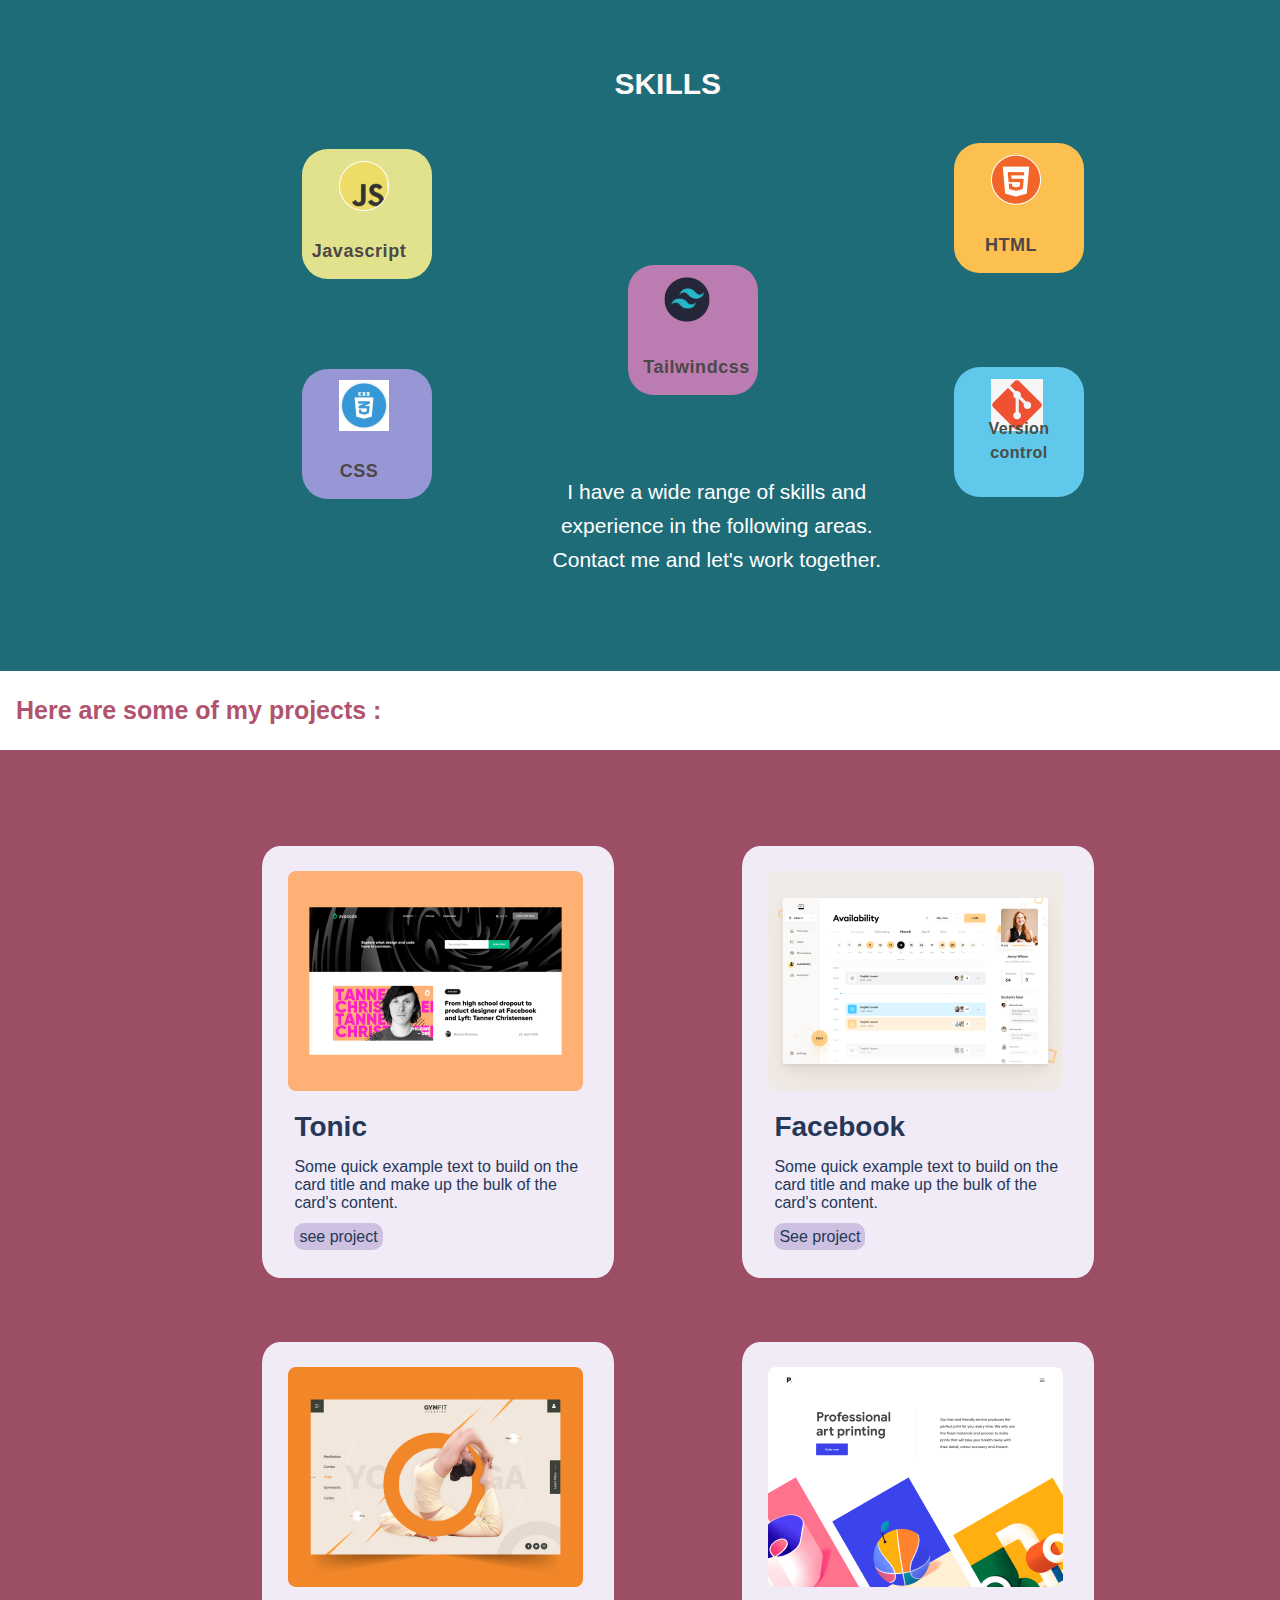
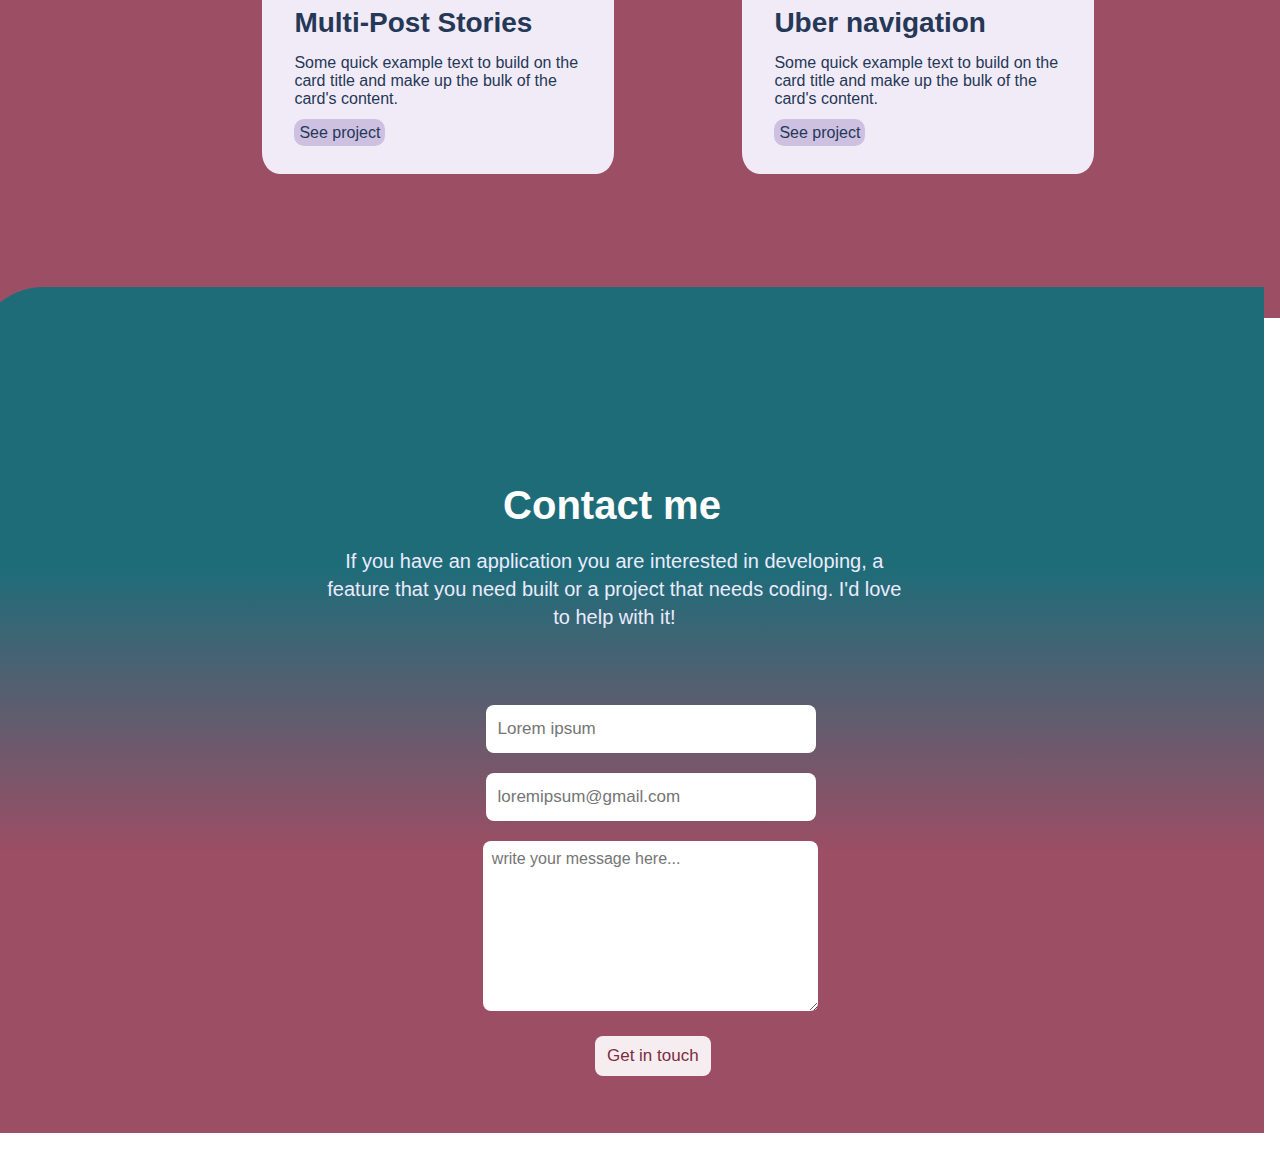
==== index.html @ de5672c7 "Add information for the site" ====
<!doctype html>
<html lang="en">
  <head>
    <meta charset="utf-8">
    <meta name="viewport" content="width=device-width, initial-scale=1">
    <link rel="stylesheet" href="style.css">
    <title>Personal portfolio</title>
  </head>
  <body>
    <!-- Homepage -->
    
    <!-- Skills -->
    <section id="skills" style="margin-top: -3.4rem">
        <h2>SKILLS </h2>
        <ul id="tech">
            <li><button class="tag tag1"> Javascript</button></li>
            <li><button class="tag tag2"> HTML</button></li>
            <li><button class="tag tag3"> CSS</button></li>
            <li><button class="tag tag4"> Version control</button></li>
            <li><button class="tag tag5">Tailwindcss<img src="assets/tailwind icon.png" class="tailwind-icon" alt=""></button></li>    
        </ul>
        <p class="skills-text">I have a wide range of skills and experience in the following areas. Contact me and let's work together.</p>
    </section>
    <!-- Projects -->
    <h3>Here are some of my projects :</h3>
    <div id="projects">
         <div class="card card1">
            <img src="assets/Snapshoot.png" class="card-img" alt="...">
            <div class="card-body">
              <h5 class="card-title">Tonic</h5>
              <p class="card-text">Some quick example text to build on the card title and make up the bulk of the card's content.</p>
              <a href="#" class="btn btn-primary">see project</a>
            </div>
          </div>
          <div class="card card2">
            <img src="assets/Snapshoot2.png" class="card-img" alt="...">
            <div class="card-body">
              <h5 class="card-title">Facebook</h5>
              <p class="card-text">Some quick example text to build on the card title and make up the bulk of the card's content.</p>
              <a href="#" class="btn btn-primary">See project</a>
            </div>
          </div>
          <div class="card card3">
            <img src="assets/Snapshoot3.png" class="card-img" alt="...">
            <div class="card-body">
              <h5 class="card-title">Multi-Post Stories</h5>
              <p class="card-text">Some quick example text to build on the card title and make up the bulk of the card's content.</p>
              <a href="#" class="btn btn-primary">See project</a>
            </div>
          </div>
          <div class="card card4">
            <img src="assets/Snapshoot4.png" class="card-img" alt="...">
            <div class="card-body">
              <h5 class="card-title">Uber navigation</h5>
              <p class="card-text">Some quick example text to build on the card title and make up the bulk of the card's content.</p>
              <a href="#" class="btn btn-primary">See project</a>
            </div>
          </div>
    </div>
    <!-- Contact -->
    <footer id="contact" class="footer">
        <section class="footer-container">
            <h2 id="footer-head" class="footer-heading">Contact me</h2>
            <p class="footer-paragraph">If you have an application you are interested in developing, a feature that you need built or a project that needs coding. I'd love to help with it!</p>
            <form id="form" action="https://formspree.io/f/xwkjzpov" method="POST">
               <ul class="flex">
                <li>
                    <label for="name">
                        <input id="name" type="text" maxlength="30" placeholder="Lorem ipsum" required>
                    </label>
                </li>
                <li>
                    <label for="email">
                        <input id="email" type="email" placeholder="loremipsum@gmail.com" required>
                    </label>
                </li>
                <li>
                    <textarea name="text" id="text" cols="30" rows="10" maxlength="500" placeholder="write your message here..." required></textarea>
                </li>
                <button type="submit" id="submit" value="submit"  class="submitform">Get in touch</button>
               </ul>
               <div class="failed failed1 validate-email-disabled">Error, Form is not sent: Upper-Case not allowed in email</div>
            </form> 
        </section>
    </footer>
  </body>
</html>
---- style.css ----
body {
    padding: 0;
    margin: 0;
    font-family:'Gill Sans', 'Gill Sans MT', Calibri, 'Trebuchet MS', sans-serif;
    overflow-x: none;
    width: 100%;
}

.container-homepage {
    height: 750px;
    margin-top: -2rem;
}
nav {
    display: none;
}

.hamburger {
    padding-top: 4rem;
    margin-left: 85%;
    margin-bottom: -3rem;
}

.ham {
    border: 1.9px solid rgb(180, 173, 173);
    margin-top: 10px;
    width: 28px;
}

h1 {
    margin-left: 18%;
    padding-top: 4rem;
    color: rgb(180, 173, 173);
    font-size: 35px;
    font-weight: 900;
    line-height: 40px;
    width: 70%;
}

.paragraph {
    color: rgb(231, 222, 222);
    font-size: 19px;
    width: 60%;
    text-align: start;
    line-height: 35px;
    margin-left: 18%;
}

.connect {
    color: rgb(184, 179, 181);
    font-weight: 600;
    font-size: 18px;
    margin-left: 18%;
    margin-top: 5%;
}

#social-links li {
    margin-left: 12%;
    list-style: none;
}

#social-links li:nth-child(2) {
    margin-left: 20%;
    margin-top: -1.6rem;
}

#social-links li:nth-child(3) {
    margin-left: 29%;
    margin-top: -1.6rem;
}

#social-links li:nth-child(4) {
    margin-left: 38%;
    margin-top: -1.6rem;
}
 
/* skills styling */
#skills {
    background-color: #1f6c79;
    height: 1000px;
}

h2 {
    color: rgb(247, 243, 243);
    margin-left: 35%;
    padding-top: 4rem;
    font-size: 25px;
}

#tech {
    list-style: none;
}

.tag {
    margin-top: 10%;
    display: flex;
    flex-direction: column;
    align-items: center;
    padding: 16px;
    width: 80%;
    height: 66.72px;
    background-image: url(assets/Ellipse\ 2.jpg.png);
    background-position: 2%;
    background-color: #e2e2e9;
    background-repeat: no-repeat;
    border-radius: 8px;
    border: 0;
    color: #253858;
    font-size: 17px;
    font-weight: 550;
    line-height: 24px;
    letter-spacing: 0.03em;
    padding-right: 3rem;
}
  
.tag2 {
    background-image: url(assets/HTML.png);
    padding-right: 6rem;
}
  
.tag3 {
    background-image: url(assets/Ellipse\ 1.jpg);
    padding-right: 7rem;
}

.tag4 {
    background-image: url(assets/version\ icon.jpg);
    background-size: 16%;
    padding-left: 10%;
}
  

.tag5 {
    background-image: none;
    background-clip: var(#593c88);
    margin-bottom: 5rem;
}

.tailwind-icon {
    transform: scale(0.2);
    border-radius: 50%;
    margin-top: -7.4rem;
    margin-left: -89%;
    opacity: 0.9;
}
  
  
.tag:hover {
    background-color: rgb(203, 203, 205);
}

.skills-text {
    color: white;
    font-size: 21px;
    margin-left: 10%;
    margin-top: 3rem;
    line-height: 34px;
    width: 70%;
   
}

h3 {
    color: #b1536f;
    margin-left: 1rem;
    font-size: 25px;
}

/* projects */
#projects {
    background-color: #9b4e64;
    padding-top: 2rem;
    padding-bottom: 7rem;
}

.card {
    width: 20rem;
    height: 25rem;
    margin: auto;
    padding: 1rem;
    margin-bottom: 2rem;
    align-items: center;
    background-color: #f1ebf7;
    border-radius: 5%;
}

.card-img-top {
    margin: 4%;
}


.card-title {
    font-size: 28px;
    color: #253858;
    margin-top: -0.1rem;
    margin-bottom: -0.1rem;
}

.card-text {
    color: #253858;
}

.btn {
    text-decoration: none;
    border: none;
    border-radius: 10px;
    background-color: #cdc0e0;
    padding: 5px;
    color: #253858;
}

/* footer section */
.footer {
    background: linear-gradient(to bottom, #1f6c79, #1f6c79, #9b4e64, #9b4e64);
    background-repeat: no-repeat;
    width: 100%;
    height: 100%;
    margin-left: -2%;
    margin-top: -5rem;
    padding-right: 10px;
    border-top-left-radius: 70px;
}
  
.footer-container {
    background-image: url(Assets/files/footer\ shapes.png);
    background-repeat: no-repeat;
    background-size: contain;
    background-position: right;
}
  
.footer-heading {
    margin-left: -0.3rem;
    font-size: 40px;
    font-weight: 700;
    line-height: 52px;
    letter-spacing: 0;
    text-align: center;
    color: rgba(255, 255, 255, 1);
    padding-top: 20%;
}
  
.footer-paragraph {
    font-size: 20px;
    font-weight: 400;
    line-height: 28px;
    letter-spacing: 0;
    text-align: center;
    color: rgba(235, 235, 255, 1);
    width: 80%;
    height: 137px;
    margin: auto;
    margin-top: -1rem;
    margin-bottom: -2.5rem;
}
  
.flex {
    margin-top: 2rem;
    padding: 18px;
    display: flex;
    flex-direction: column;
    align-items: center;
    gap: 20px;
    list-style: none;
}
  
  .navbar-links li:first-child {
    margin-top: 6rem;
}
  
input[type="text"],
input[type="email"] {
    box-sizing: border-box;
    font-weight: 400;
    color: #7a2840;
    border-radius: 8px;
    width: 100%;
    padding: 8px 12px;
    height: 48px;
    outline: none;
    font-size: 17px;
    line-height: 20px;
    background: #fff;
    border: 1px solid #cfd8dc;
}
  
textarea {
    box-sizing: border-box;
    font-family: "Inter", Arial, Helvetica, sans-serif;
    color: #7a2840;
    border: none;
    border-radius: 8px;
    font-size: 16px;
    font-weight: 400;
    width: 87%;
    height: 170px;
    outline: none;
    padding: 3%;
    background: #fff;
    margin-left: 6%;
}
  
#submit {
    display: flex;
    padding: 8px 12px;
    margin-top: 0.1rem;
    border: none;
    background-color: #fff;
    border-radius: 8px;
    line-height: 24px;
    font-weight: 500;
    font-size: 17px;
    color: #7a2840;
    opacity: 0.9;
}
  
.failed {
    display: flex;
    color: white;
    font-size: 11px;
    padding-left: 2rem;
    margin-top: -1rem;
}
  
.validate-email-disabled {
    display: none; }
  

@media (min-width: 768px) {
    body {
        overflow-x: hidden;
        margin: 0;
        padding: 0;
    }

    .container-homepage {
        height: 730px;
    }


    nav {
        display: flex;
    }

    nav ul {
        margin-left: 30%;
        margin-top: 5rem;
        margin-bottom: -1rem;
        display: flex;
        gap: 5rem;
        list-style: none;
    }

    nav ul li a {
        text-decoration: none;
        color: rgb(248, 245, 245);
        font-size: 19px;
    }

    .hamburger {
        display: none;
    }

    h1 {
        margin-left: 5%;
        color: rgb(212, 186, 245);
        font-size: 45px;
        font-weight: 900;
        line-height: 60px;
        width: 23%;
    }

    .paragraph {
        color: rgb(207, 175, 250);
        font-size: 20px;
        width: 40%;
        text-align: start;
        line-height: 40px;
        margin-left: 50%;
        margin-top: -12.6rem;
    }

    .connect {
        color: rgb(177, 59, 118);
        font-weight: 600;
        font-size: 25px;
        margin-left: 46%;
        margin-top: 12%;
    }

    #social-links li {
        margin-left: 46%;
        list-style: none;
    }

    #social-links li:nth-child(2) {
        margin-left: 49%;
        margin-top: -1.6rem;
    }

    #social-links li:nth-child(3) {
        margin-left: 52%;
        margin-top: -1.6rem;
    }

    #social-links li:nth-child(4) {
        margin-left: 55%;
        margin-top: -1.6rem;
    }

    #skills {
        height: 700px;
        width: 100%;
    }

    h2 {
        color: rgb(253, 249, 249);
        margin-left: 48%;
        margin-bottom: -2rem;
        padding-top: 6rem;
        font-size: 30px;
    }


    #tech {
        margin-top: 5rem;
        margin-left: -4rem;
        height: auto;
    }

    .tag {
        width: 130px;
        height: 130px;
        flex-direction: column-reverse;
        margin-right: 4.5rem;
        background-position-y: 15%;
        background-position-x: 20%;
        padding-top: 8%;
        border: none;
        border-radius: 20%;
    }

    .tag1 {
        padding-right: 2rem;
        margin-left: 25%;
        margin-top: 1rem;
        font-size: 18px;
        background-color: rgb(226, 226, 142);
        background-position-x: 2.3rem;
        color: rgb(77, 71, 71);
    }
    
      
    .tag2 {
        padding-right: 2rem;
        margin-left: 75%;
        margin-top: -8.5rem;
        font-size: 18px;
        background-color: rgb(252, 192, 80);
        background-position-x: 2.3rem;
        color: rgb(77, 71, 71);
    }
    
    .tag3 {
        padding-right: 2rem;
        margin-top: 6rem;
        margin-left: 25%;
        font-size: 18px;
        background-color: rgb(151, 151, 214);
        background-position-x: 2.3rem;
        color: rgb(77, 71, 71);
    }

    .tag4 {
        margin-top: -8.2rem;
        margin-left: 75%;
        padding: 2rem;
        font-size: 16px;
        background-color: rgb(95, 200, 235);
        background-size: 40%;
        background-position-x: 2.3rem;
        color: rgb(72, 77, 71);
    }

    .tag5 {
        padding-right: 1dvh;
        margin-left: 50%;
        margin-top: -14.5rem;
        font-size: 18px;
        background-color: rgb(187, 125, 177);
        background-position-x: 3rem;
        color: rgb(77, 71, 71);
    }

    .tailwind-icon {
        margin-right: -70%;
        margin-top: 3rem;
        margin-bottom: -3.5rem;
    }

    .tag:hover {
        transform: scale(1.1);
    }


    .skills-text {
        font-size: 21px;
        margin-left: 42%;
        line-height: 34px;
        width: 28%;
        text-align: center;
    }

    #projects {
        gap: 1rem;
        margin-left: -40rem;
        padding-top: 6rem;
    }

    .card {
        padding: 1rem;
        margin-bottom: 2rem;
        margin-left: 47%;
        align-items: center;
        background-color: #f1ebf7;
        border-radius: 5%;
    }

    .card2 {
        margin-top: -29rem;
        margin-left: 72%;
        margin-bottom: 4rem;
    }

    .card4 {
        margin-top: -29rem;
        margin-left: 72%;
    }

    .card-img {
        padding: 0.6rem;
        margin-bottom: 0.5rem;
    }

    .card-body {
        margin-left: 1rem;
    }

    .footer {
        background-color: #7a2840;
        width: 100%;
        height: 846px;
        margin-top: -4rem;
    }
    
    .footer-container {
        background-image: url(Assets/files/contact\ form\ background\ shapes.svg);
        background-repeat: no-repeat;
        background-size: contain;
        align-items: center;
    }
    
    .footer-heading {
        padding-top: 15%;
        padding-bottom: 3rem;
    }
    
    .footer-paragraph {
        height: 124px;
        width: 46%;
        margin-bottom: -1rem;
    }
    
    input[type="text"],
    input[type="email"] {
        border: none;
        width: 135%;
    }

    textarea {
        border: none;
        width: 114%;
        margin-left: 7.5%;
    }
    
    .flex {
        width: 35%;
        align-items: center;
        padding-left: 32%;
    }
    
    #submit {
        margin-left: 20%;
    }
    
    .failed1 {
        padding-left: 33%;
        padding-top: 1rem;
        font-size: 17px;
    }
}
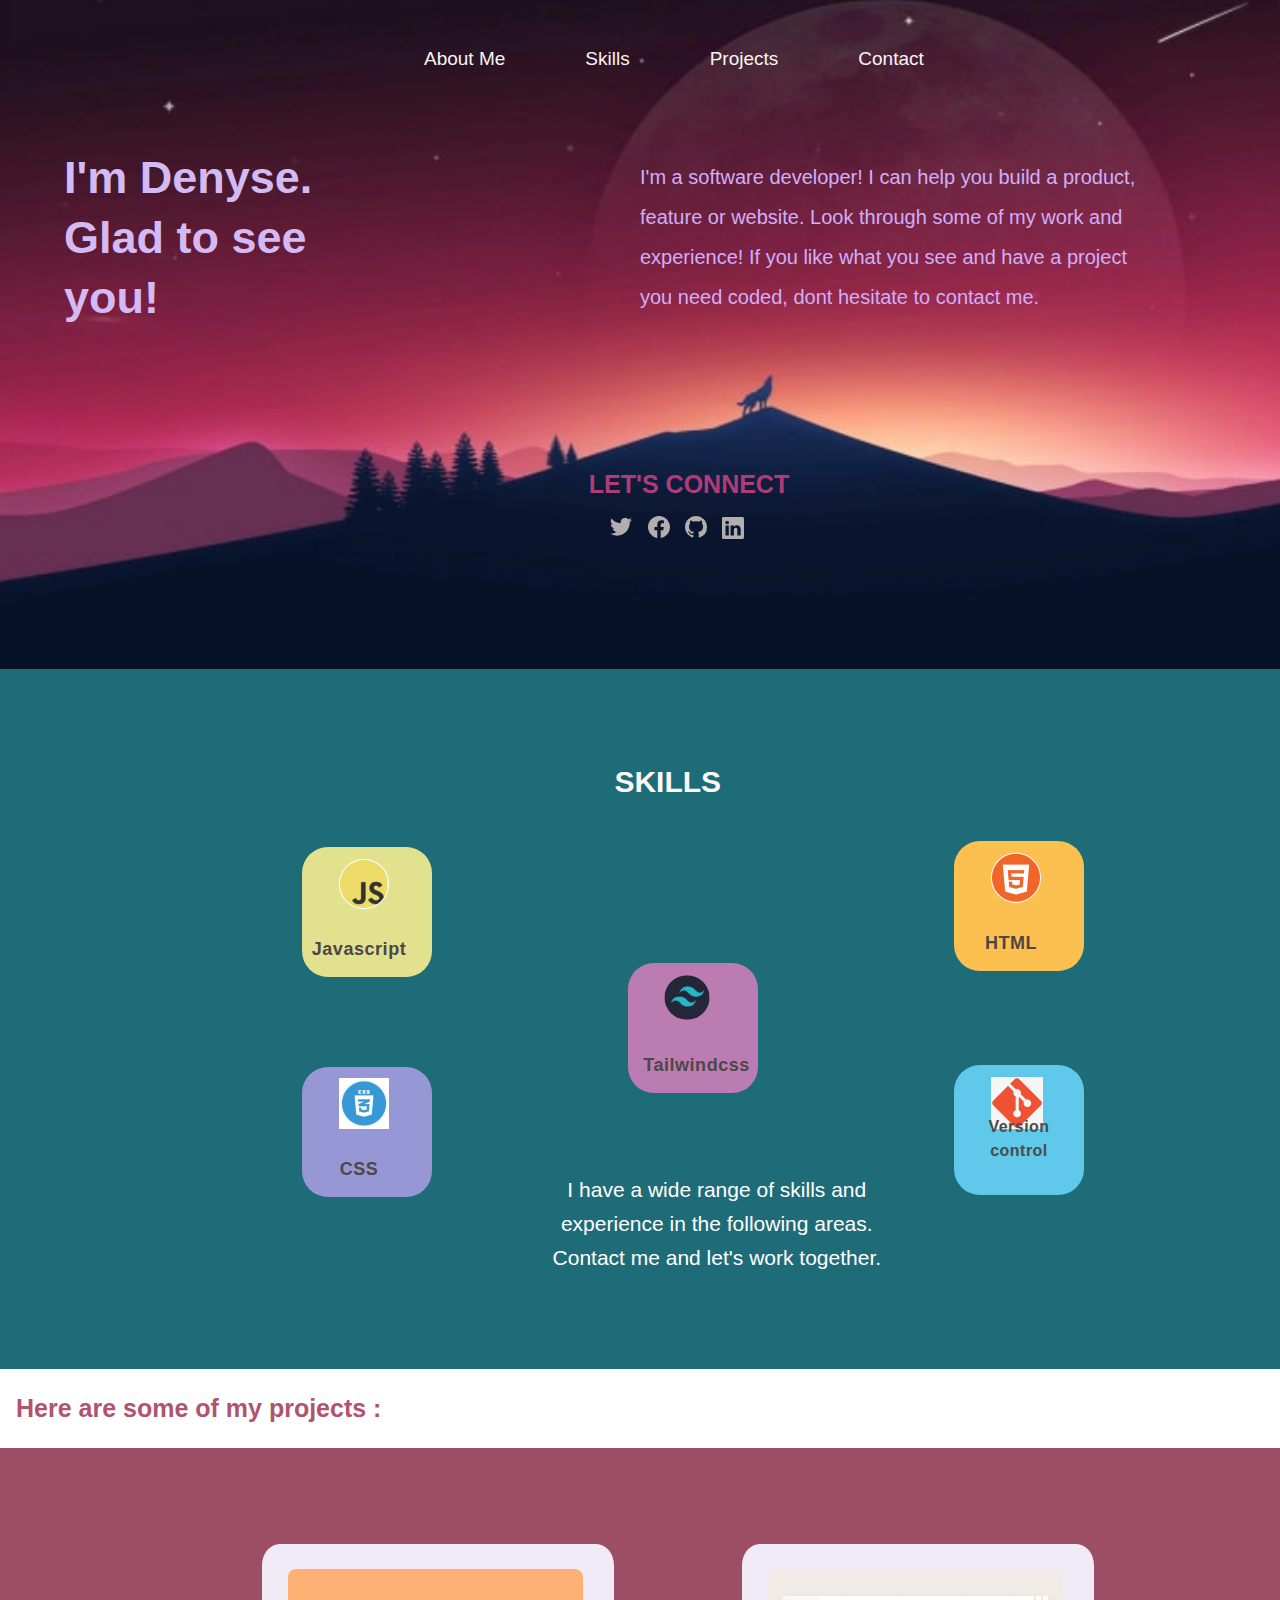
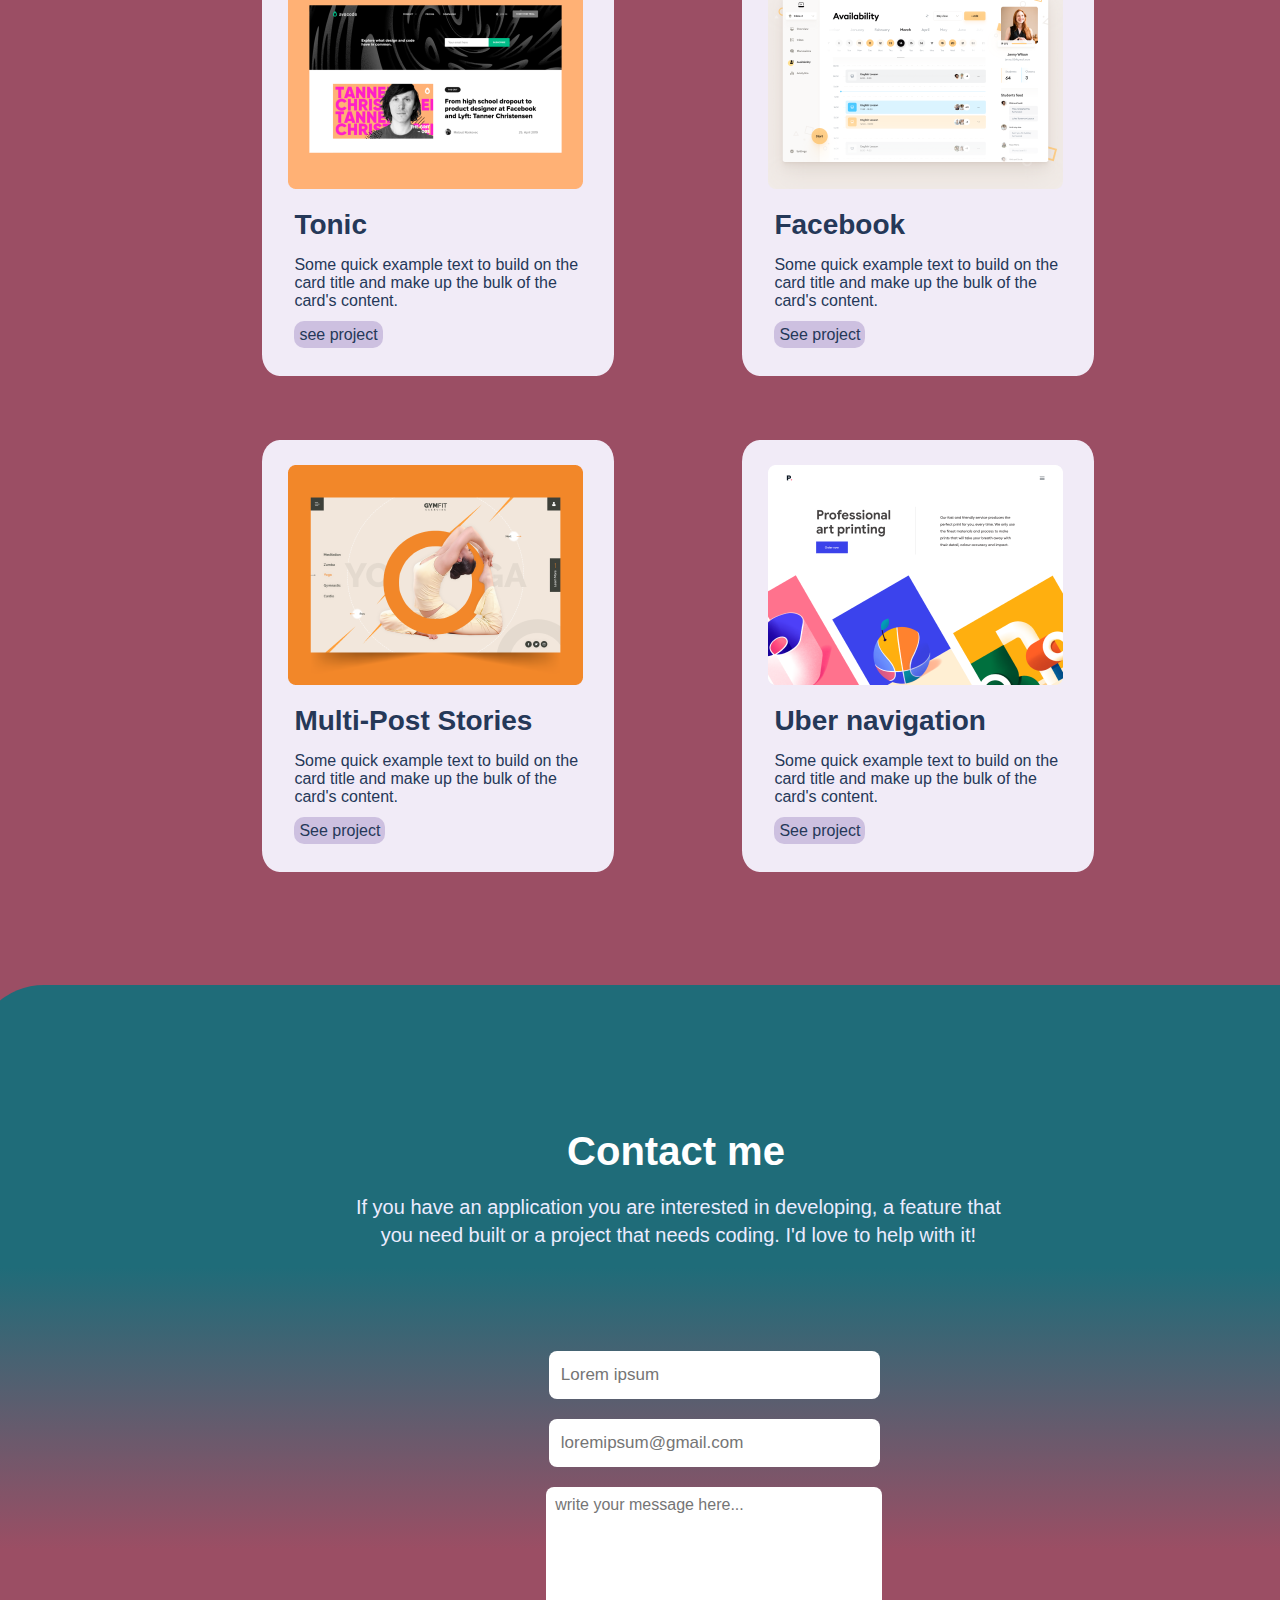
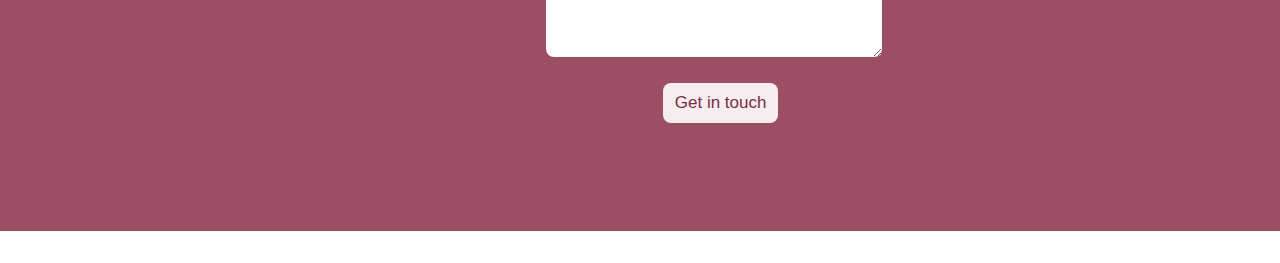
==== commit 9b1c4e1a: "Add changes" ====
--- a/index.html
+++ b/index.html
@@ -8,7 +8,40 @@
   </head>
   <body>
     <!-- Homepage -->
-    
+    <div class="container-homepage" style="background-image: url(assets/portofolio\ background.jpg); background-repeat: no-repeat; background-size: cover;">
+      <nav>
+          <ul>
+              <li><a href="#aboutme">About Me</a></li>
+              <li><a href="#skills">Skills</a></li>
+              <li><a href="#projects">Projects</a></li>
+              <li><a href="#contact">Contact</a></li>
+              </ul>
+      </nav> 
+      <div class="hamburger">
+          <div class="ham"></div>
+          <div class="ham"></div>
+          <div class="ham"></div>
+      </div>
+      <h1>
+         I'm Denyse. <br> Glad to see you!
+      </h1>
+      <p class="paragraph">I'm a software developer! I can help you build a product, feature or website. Look through some of my work and experience! If you like what you see and have a project you need coded, dont hesitate to contact me.</p>
+      <div class="connect">LET'S CONNECT</div>
+      <ul id="social-links">
+          <li style="color: rgb(180, 173, 173)"><svg xmlns="http://www.w3.org/2000/svg" width="22" height="22" fill="currentColor" class="bi bi-twitter" viewBox="0 0 16 16">
+              <path d="M5.026 15c6.038 0 9.341-5.003 9.341-9.334 0-.14 0-.282-.006-.422A6.685 6.685 0 0 0 16 3.542a6.658 6.658 0 0 1-1.889.518 3.301 3.301 0 0 0 1.447-1.817 6.533 6.533 0 0 1-2.087.793A3.286 3.286 0 0 0 7.875 6.03a9.325 9.325 0 0 1-6.767-3.429 3.289 3.289 0 0 0 1.018 4.382A3.323 3.323 0 0 1 .64 6.575v.045a3.288 3.288 0 0 0 2.632 3.218 3.203 3.203 0 0 1-.865.115 3.23 3.23 0 0 1-.614-.057 3.283 3.283 0 0 0 3.067 2.277A6.588 6.588 0 0 1 .78 13.58a6.32 6.32 0 0 1-.78-.045A9.344 9.344 0 0 0 5.026 15"/>
+            </svg></li>
+          <li style="color: rgb(180, 173, 173)"><svg xmlns="http://www.w3.org/2000/svg" width="22" height="22" fill="currentColor" class="bi bi-facebook" viewBox="0 0 16 16">
+              <path d="M16 8.049c0-4.446-3.582-8.05-8-8.05C3.58 0-.002 3.603-.002 8.05c0 4.017 2.926 7.347 6.75 7.951v-5.625h-2.03V8.05H6.75V6.275c0-2.017 1.195-3.131 3.022-3.131.876 0 1.791.157 1.791.157v1.98h-1.009c-.993 0-1.303.621-1.303 1.258v1.51h2.218l-.354 2.326H9.25V16c3.824-.604 6.75-3.934 6.75-7.951"/>
+            </svg></li>
+          <li style="color: rgb(180, 173, 173)"><svg xmlns="http://www.w3.org/2000/svg" width="22" height="22" fill="currentColor" class="bi bi-github" viewBox="0 0 16 16">
+              <path d="M8 0C3.58 0 0 3.58 0 8c0 3.54 2.29 6.53 5.47 7.59.4.07.55-.17.55-.38 0-.19-.01-.82-.01-1.49-2.01.37-2.53-.49-2.69-.94-.09-.23-.48-.94-.82-1.13-.28-.15-.68-.52-.01-.53.63-.01 1.08.58 1.23.82.72 1.21 1.87.87 2.33.66.07-.52.28-.87.51-1.07-1.78-.2-3.64-.89-3.64-3.95 0-.87.31-1.59.82-2.15-.08-.2-.36-1.02.08-2.12 0 0 .67-.21 2.2.82.64-.18 1.32-.27 2-.27.68 0 1.36.09 2 .27 1.53-1.04 2.2-.82 2.2-.82.44 1.1.16 1.92.08 2.12.51.56.82 1.27.82 2.15 0 3.07-1.87 3.75-3.65 3.95.29.25.54.73.54 1.48 0 1.07-.01 1.93-.01 2.2 0 .21.15.46.55.38A8.012 8.012 0 0 0 16 8c0-4.42-3.58-8-8-8"/>
+            </svg></i></li>
+          <li style="color: rgb(180, 173, 173);"><svg xmlns="http://www.w3.org/2000/svg" width="22" height="22" fill="currentColor" class="bi bi-linkedin" viewBox="0 0 16 16">
+              <path d="M0 1.146C0 .513.526 0 1.175 0h13.65C15.474 0 16 .513 16 1.146v13.708c0 .633-.526 1.146-1.175 1.146H1.175C.526 16 0 15.487 0 14.854V1.146zm4.943 12.248V6.169H2.542v7.225h2.401m-1.2-8.212c.837 0 1.358-.554 1.358-1.248-.015-.709-.52-1.248-1.342-1.248-.822 0-1.359.54-1.359 1.248 0 .694.521 1.248 1.327 1.248h.016zm4.908 8.212V9.359c0-.216.016-.432.08-.586.173-.431.568-.878 1.232-.878.869 0 1.216.662 1.216 1.634v3.865h2.401V9.25c0-2.22-1.184-3.252-2.764-3.252-1.274 0-1.845.7-2.165 1.193v.025h-.016a5.54 5.54 0 0 1 .016-.025V6.169h-2.4c.03.678 0 7.225 0 7.225h2.4"/>
+            </svg></li>
+      </ul>
+  </div>
     <!-- Skills -->
     <section id="skills" style="margin-top: -3.4rem">
         <h2>SKILLS </h2>
--- a/style.css
+++ b/style.css
@@ -545,7 +545,7 @@
 
     .footer {
         background-color: #7a2840;
-        width: 100%;
+        width: 110%;
         height: 846px;
         margin-top: -4rem;
     }
@@ -558,7 +558,7 @@
     }
     
     .footer-heading {
-        padding-top: 15%;
+        padding-top: 10%;
         padding-bottom: 3rem;
     }
     
